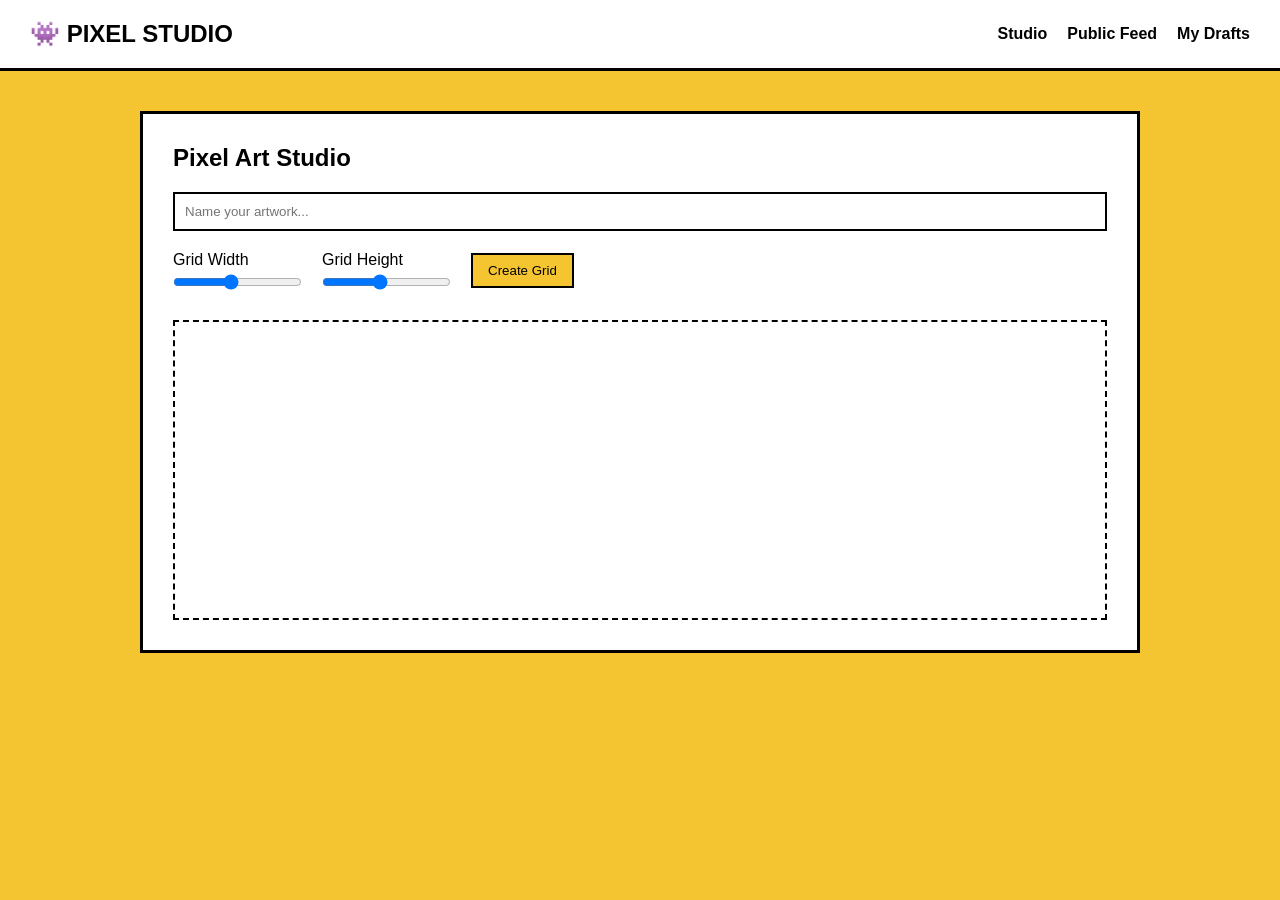
==== index.html @ 29b04b80 "Initial project setup" ====
<!DOCTYPE html>
<html lang="en">
<head>
    <meta charset="UTF-8">
    <meta name="viewport" content="width=device-width, initial-scale=1.0">

    <title>Pixel Art Studio</title>

    <link rel="stylesheet" href="css/style.css">
</head>

<body>

    <nav>
        <h1>👾 PIXEL STUDIO</h1>

        <ul>
            <li><a href="index.html">Studio</a></li>
            <li><a href="#">Public Feed</a></li>
            <li><a href="#">My Drafts</a></li>
        </ul>
    </nav>

    <main class="wrapper">

        <h2>Pixel Art Studio</h2>

        <div class="title-meta">
            <input
                type="text"
                id="artwork-title"
                placeholder="Name your artwork..."
            >
        </div>

        <div class="options">

            <div class="slider">
                <label for="width-range">Grid Width</label>
                <input
                    type="range"
                    id="width-range"
                    min="1"
                    max="35"
                    value="16"
                >
            </div>

            <div class="slider">
                <label for="height-range">Grid Height</label>
                <input
                    type="range"
                    id="height-range"
                    min="1"
                    max="35"
                    value="16"
                >
            </div>

            <button id="submit-grid">Create Grid</button>

        </div>

        <div class="container">
            <!-- Pixel grid will be created here -->
        </div>

    </main>

    <script src="js/script.js"></script>

</body>
</html>
---- css/style.css ----
* {
    margin: 0;
    padding: 0;
    box-sizing: border-box;
    font-family: Arial, sans-serif;
}

body {
    background-color: #f4c531;
}

nav {
    background-color: white;
    padding: 20px 30px;

    display: flex;
    justify-content: space-between;
    align-items: center;

    border-bottom: 3px solid black;
}

nav ul {
    display: flex;
    gap: 20px;
    list-style: none;
}

nav a {
    color: black;
    text-decoration: none;
    font-weight: bold;
}

.wrapper {
    width: 80%;
    max-width: 1000px;

    margin: 40px auto;
    padding: 30px;

    background-color: white;
    border: 3px solid black;
}

.title-meta input {
    width: 100%;
    padding: 10px;

    margin: 20px 0;

    border: 2px solid black;
}

.options {
    display: flex;
    gap: 20px;
    align-items: center;

    margin-bottom: 30px;
}

.slider {
    display: flex;
    flex-direction: column;
    gap: 5px;
}

button {
    padding: 8px 15px;

    background-color: #f4c531;

    border: 2px solid black;
    cursor: pointer;
}

.container {
    min-height: 300px;

    border: 2px dashed black;

    display: flex;
    justify-content: center;
    align-items: center;
}
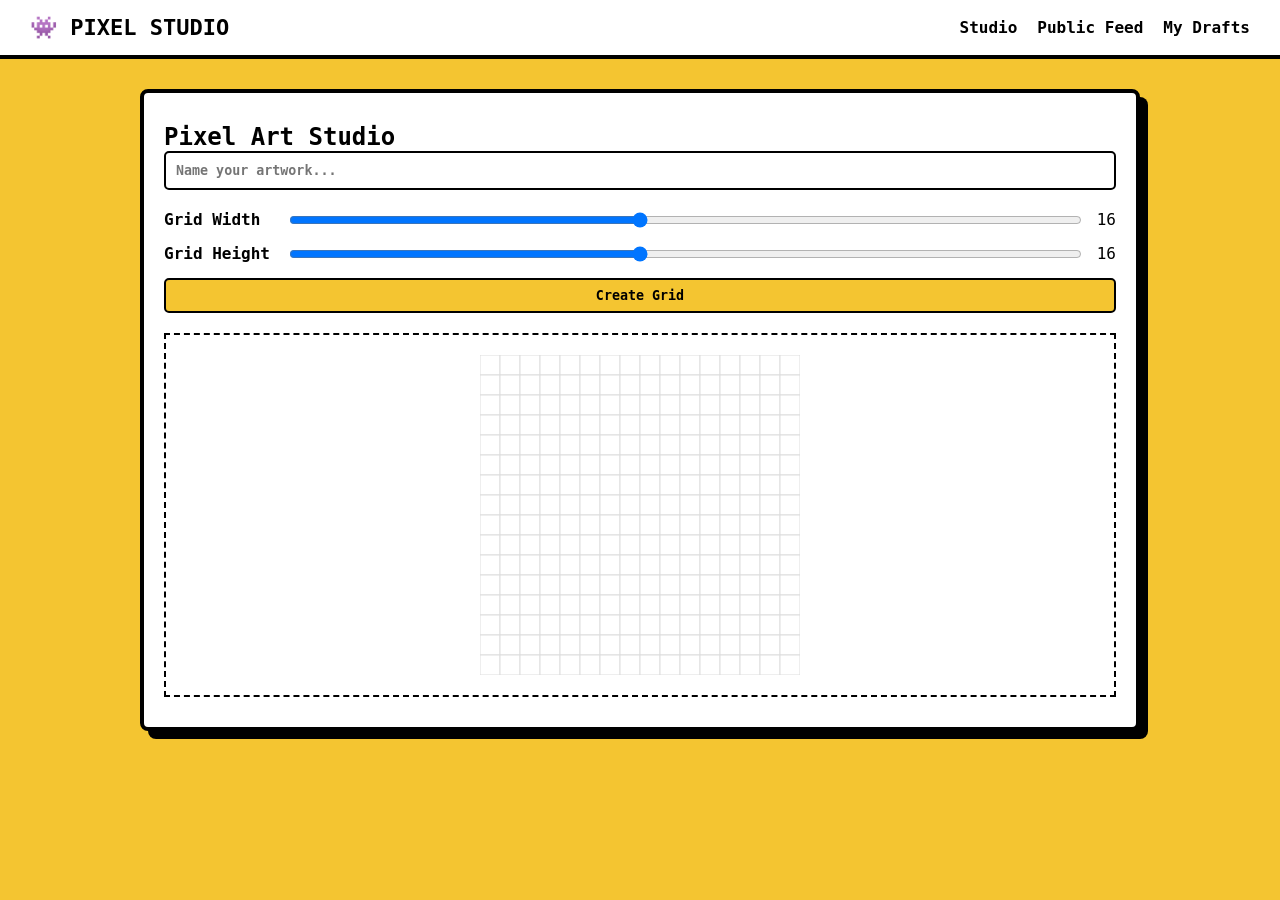
==== commit 83f6fbf3: "Add canvas-based pixel grid" ====
--- a/index.html
+++ b/index.html
@@ -44,6 +44,7 @@
                     max="35"
                     value="16"
                 >
+                <span id="width-value">16</span>
             </div>
 
             <div class="slider">
@@ -55,6 +56,7 @@
                     max="35"
                     value="16"
                 >
+                <span id="height-value">16</span>
             </div>
 
             <button id="submit-grid">Create Grid</button>
@@ -62,7 +64,7 @@
         </div>
 
         <div class="container">
-            <!-- Pixel grid will be created here -->
+            <canvas id="pixel-canvas"></canvas>
         </div>
 
     </main>
--- a/css/style.css
+++ b/css/style.css
@@ -2,7 +2,7 @@
     margin: 0;
     padding: 0;
     box-sizing: border-box;
-    font-family: Arial, sans-serif;
+    font-family: "Roboto Mono", monospace;
 }
 
 body {
@@ -10,77 +10,123 @@
 }
 
 nav {
-    background-color: white;
-    padding: 20px 30px;
+    background: #ffffff;
+    padding: 15px 30px;
 
     display: flex;
     justify-content: space-between;
     align-items: center;
 
-    border-bottom: 3px solid black;
+    border-bottom: 4px solid #000;
+}
+
+nav h1 {
+    font-size: 22px;
 }
 
 nav ul {
     display: flex;
+    list-style: none;
     gap: 20px;
-    list-style: none;
+    align-items: center;
 }
 
 nav a {
-    color: black;
     text-decoration: none;
+    color: #000;
     font-weight: bold;
 }
 
+nav a:hover {
+    border-bottom: 3px solid #f4c531;
+}
+
 .wrapper {
+    background-color: #ffffff;
+
     width: 80%;
     max-width: 1000px;
 
-    margin: 40px auto;
-    padding: 30px;
+    margin: 30px auto;
+    padding: 30px 20px;
 
-    background-color: white;
-    border: 3px solid black;
+    border: 4px solid #000;
+    border-radius: 8px;
+
+    box-shadow: 8px 8px 0 #000;
 }
 
 .title-meta input {
     width: 100%;
+
     padding: 10px;
+    margin-bottom: 20px;
 
-    margin: 20px 0;
+    border: 2px solid #000;
+    border-radius: 5px;
 
-    border: 2px solid black;
+    font-weight: bold;
 }
 
 .options {
     display: flex;
-    gap: 20px;
-    align-items: center;
+    flex-direction: column;
+    gap: 15px;
 
-    margin-bottom: 30px;
+    margin-bottom: 20px;
 }
 
 .slider {
     display: flex;
-    flex-direction: column;
-    gap: 5px;
+    align-items: center;
+    gap: 15px;
+}
+
+.slider label {
+    min-width: 110px;
+    font-weight: bold;
+}
+
+.slider input {
+    flex: 1;
 }
 
 button {
-    padding: 8px 15px;
-
     background-color: #f4c531;
 
-    border: 2px solid black;
+    border: 2px solid #000;
+    border-radius: 5px;
+
+    padding: 8px 12px;
+
+    font-weight: bold;
     cursor: pointer;
+}
+
+button:hover {
+    transform: translate(-1px, -1px);
+    box-shadow: 3px 3px 0 #000;
 }
 
 .container {
     min-height: 300px;
 
-    border: 2px dashed black;
-
     display: flex;
     justify-content: center;
     align-items: center;
+
+    overflow: auto;
+
+    margin-top: 15px;
+    padding: 20px;
+
+    border: 2px dashed #000;
+}
+
+.container canvas {
+    display: block;
+    max-width: 100%;
+    height: auto;
+
+    image-rendering: pixelated;
 }
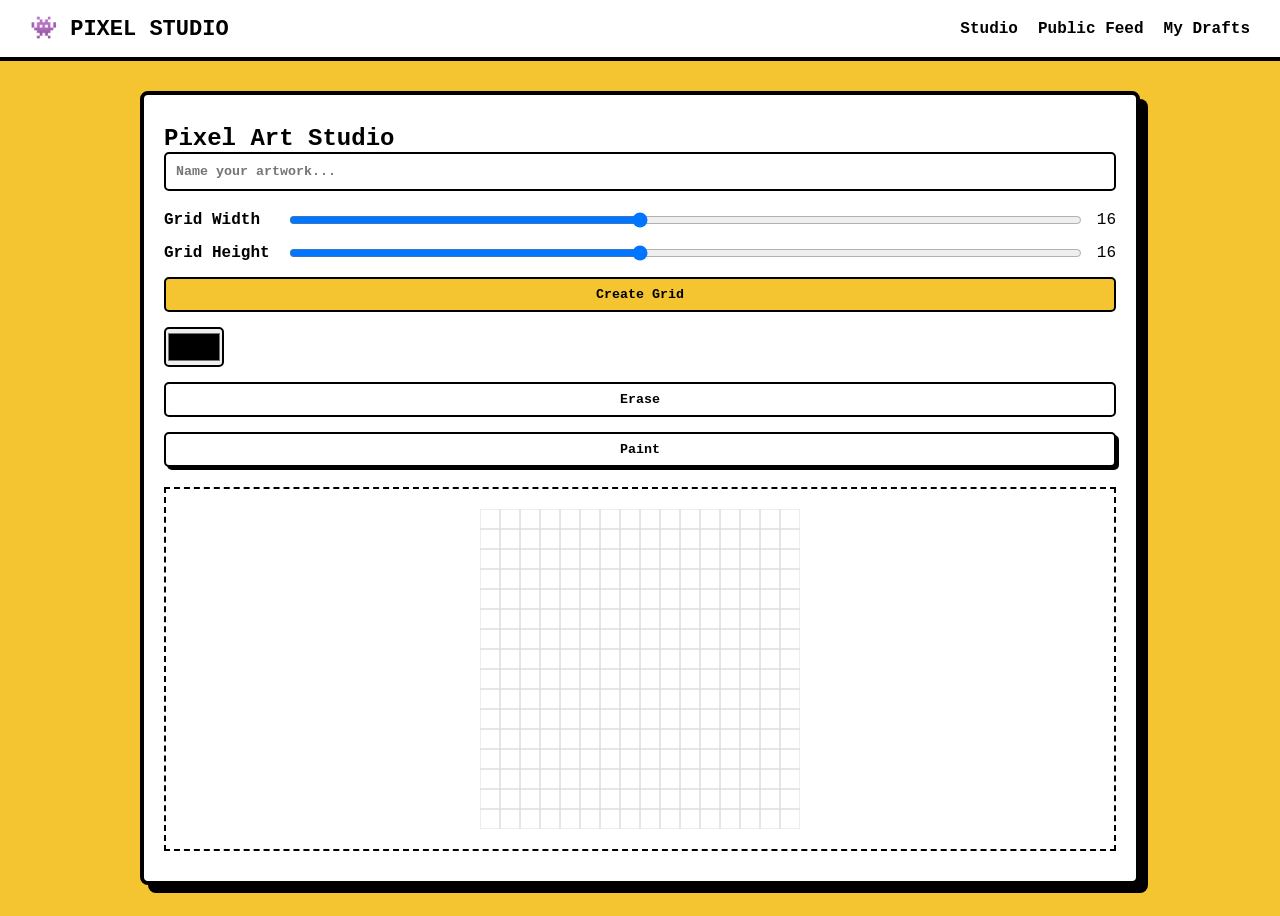
==== commit 251dc44f: "Add paint and erase drawing modes" ====
--- a/index.html
+++ b/index.html
@@ -60,7 +60,9 @@
             </div>
 
             <button id="submit-grid">Create Grid</button>
-
+            <input type="color" id="color-input" value="#000000">
+            <button id="erase-btn">Erase</button>
+            <button id="paint-btn">Paint</button>
         </div>
 
         <div class="container">
--- a/css/style.css
+++ b/css/style.css
@@ -129,4 +129,31 @@
     height: auto;
 
     image-rendering: pixelated;
+}
+
+input[type="color"] {
+    width: 60px;
+    height: 40px;
+
+    padding: 0;
+
+    border: 2px solid #000;
+    border-radius: 5px;
+
+    cursor: pointer;
+}
+
+#erase-btn,
+#paint-btn {
+    background-color: white;
+}
+
+#erase-btn:hover,
+#paint-btn:hover {
+    background-color: #f4c531;
+}
+
+.selected {
+    box-shadow: 3px 3px 0 #000;
+    background-color: #f4c531;
 }
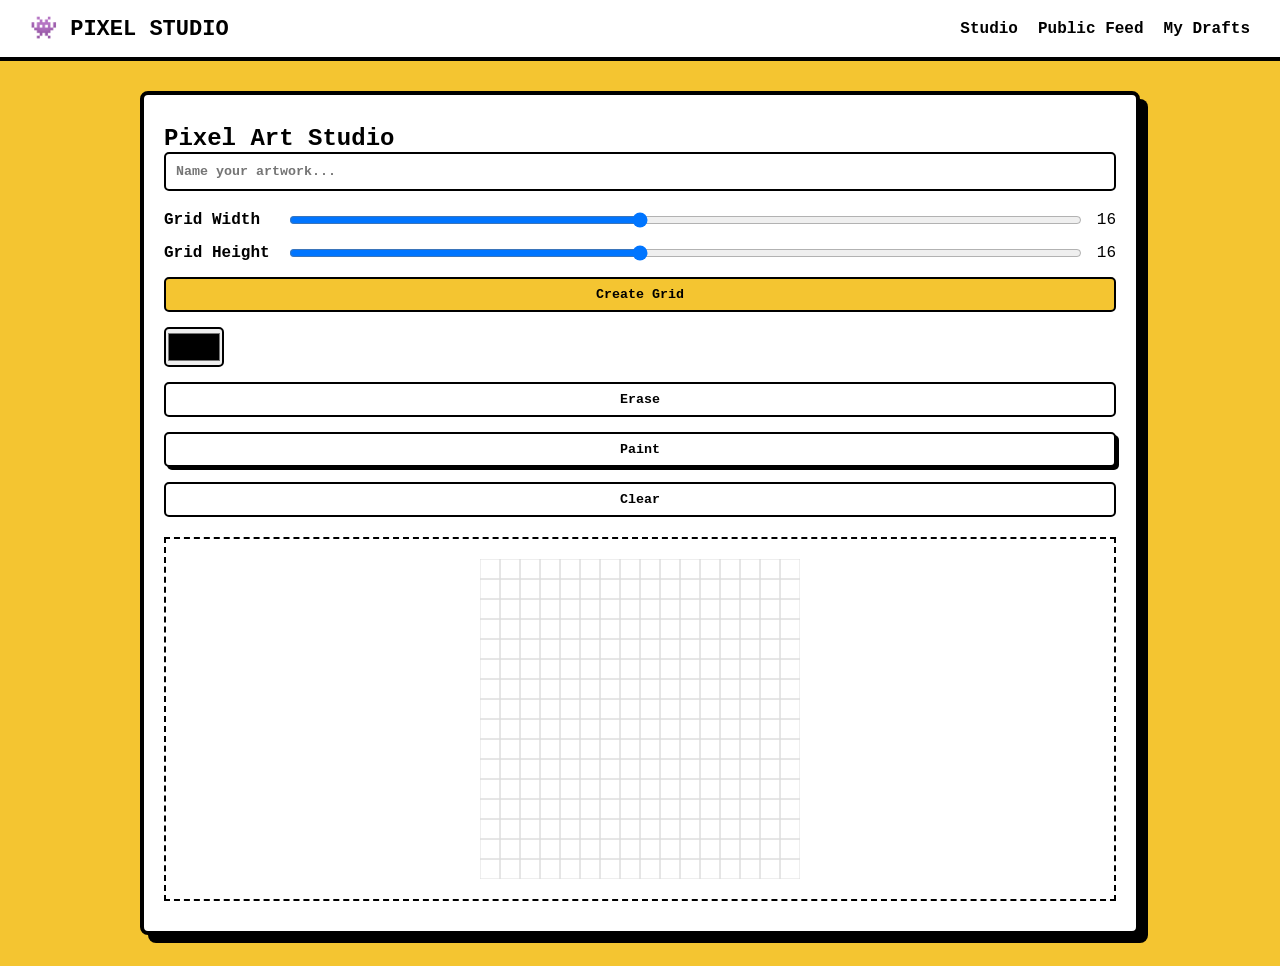
==== commit 539f12ec: "Add user authentication" ====
--- a/index.html
+++ b/index.html
@@ -63,6 +63,8 @@
             <input type="color" id="color-input" value="#000000">
             <button id="erase-btn">Erase</button>
             <button id="paint-btn">Paint</button>
+            <button id="clear-btn">Clear</button>
+            
         </div>
 
         <div class="container">
--- a/css/style.css
+++ b/css/style.css
@@ -156,4 +156,12 @@
 .selected {
     box-shadow: 3px 3px 0 #000;
     background-color: #f4c531;
+}
+
+#clear-btn {
+    background-color: white;
+}
+
+#clear-btn:hover {
+    background-color: #f4c531;
 }
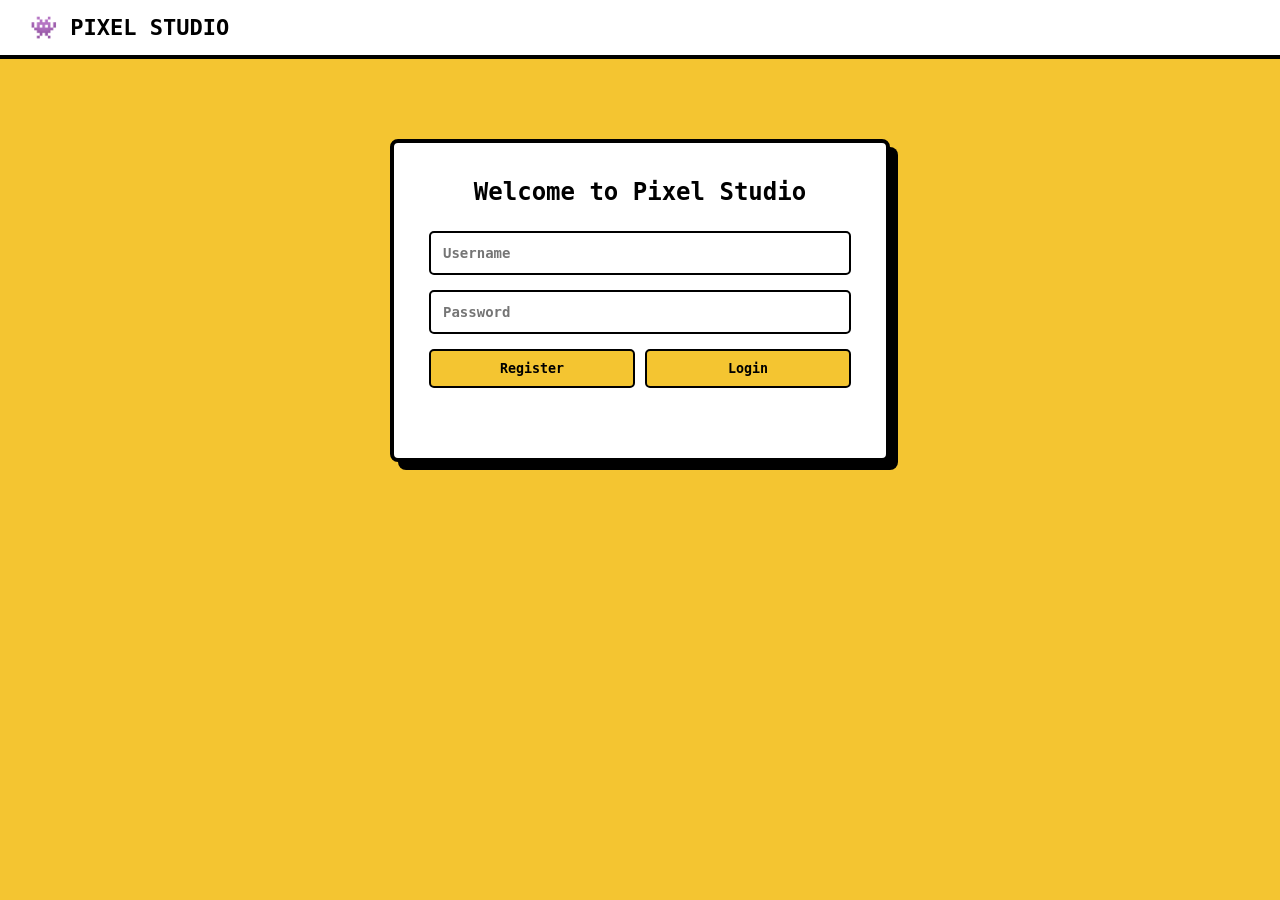
==== commit ec0f8a7a: "Added draft saving functionality" ====
--- a/index.html
+++ b/index.html
@@ -18,7 +18,9 @@
             <li><a href="index.html">Studio</a></li>
             <li><a href="#">Public Feed</a></li>
             <li><a href="#">My Drafts</a></li>
-        </ul>
+            <li><span id="user-display"></span></li>
+        </ul>  
+        
     </nav>
 
     <main class="wrapper">
@@ -64,7 +66,8 @@
             <button id="erase-btn">Erase</button>
             <button id="paint-btn">Paint</button>
             <button id="clear-btn">Clear</button>
-            
+            <button id="save-draft-btn">Save as Draft</button>
+
         </div>
 
         <div class="container">
--- a/css/style.css
+++ b/css/style.css
@@ -164,4 +164,12 @@
 
 #clear-btn:hover {
     background-color: #f4c531;
+}
+
+#user-display {
+    font-weight: bold;
+    background-color: #f4c531;
+    padding: 6px 10px;
+    border: 2px solid #000;
+    border-radius: 4px;
 }
